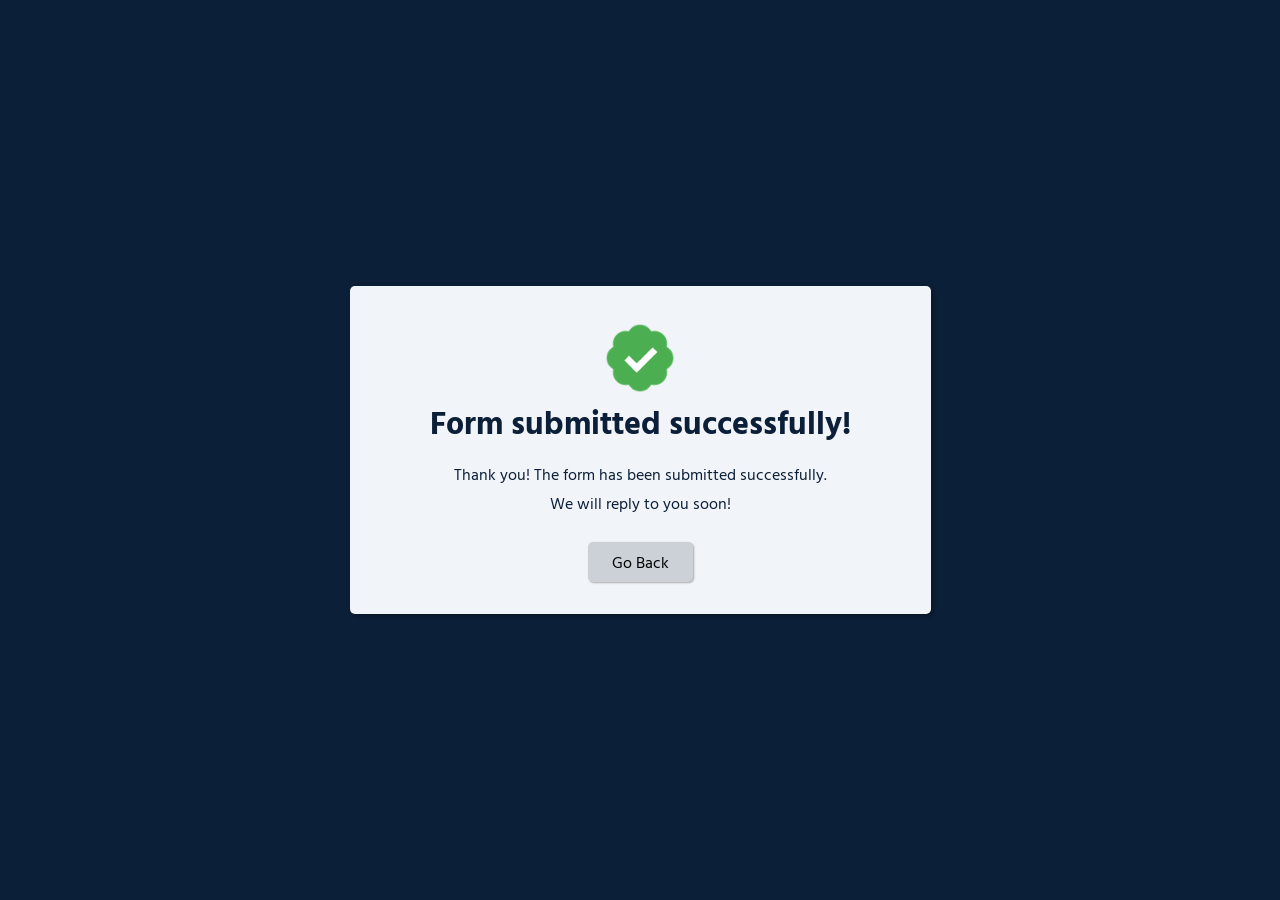
==== thanks.html @ 5da5fb2c "added sidebar icons, resolve sidebar links click issue, added web3forms backend for forms handling, " ====
<!DOCTYPE html>
<html>
  <head>
    
    <link href="https://fonts.googleapis.com/css2?family=Hind+Vadodara:wght@300;400;500;600&family=IBM+Plex+Mono:wght@100;200;300;400&family=Space+Grotesk:wght@400;500;700;800;900&display=swap" rel="stylesheet">
    <style>
      .hind-vadodara {
        font-family: "Hind Vadodara", sans-serif;
        font-style: normal;
      }
      *{
        box-sizing: border-box;
        margin: 0;
        text-decoration: none;
      }
      body {
        
        font-family: "Hind Vadodara", sans-serif;
        background-color: #0c1f38;
        display: flex;
        min-height: 100vh;
        justify-content: center;
        align-items: center;
      }
      .thank-you-box {
        display: flex;
        flex-direction: column;
        justify-content: center;
        align-items: center;
        max-width: 50em;
        padding: 2em 5em;
        border-radius: 5px;
        box-shadow: 2px 2px 4px rgba(0, 0, 0, 0.3);
        background-color: #f1f4f8;
        color: #0c1f38;
      }
      img {
        width: 80px;
      }
      .heading {margin-bottom: 0.5em;}
      .small-text {margin-bottom: 0.3em;}
      .reply-soon {margin-bottom: 1.7em;}
      a {
        background-color: #cbd1d7;
        border: none;
        padding: 0.5em 1.5em;
        border-radius: 5px;
        font-size: 1rem;
        box-shadow: 1px 1px 2px rgba(0, 0, 0, 0.3);
        color: black;
        transition: padding 0.2s ease-in-out;
      }
      a:hover {padding: 0.5em 2.1em;}
    </style>
  </head>
  <body>
    <div class="thank-you-box">
      <img src="./images/icons/green-tick.png" alt="a green tick icon"></img>
      <h1 class="heading">
        Form submitted successfully!
      </h1>
      <p class="small-text">
        Thank you! The form has been submitted successfully.
      </p>
      <p class="reply-soon">
        We will reply to you soon!
      </p>
      <a href="index.html">
        Go Back
      </a>
    </div>

  </body>
</html>
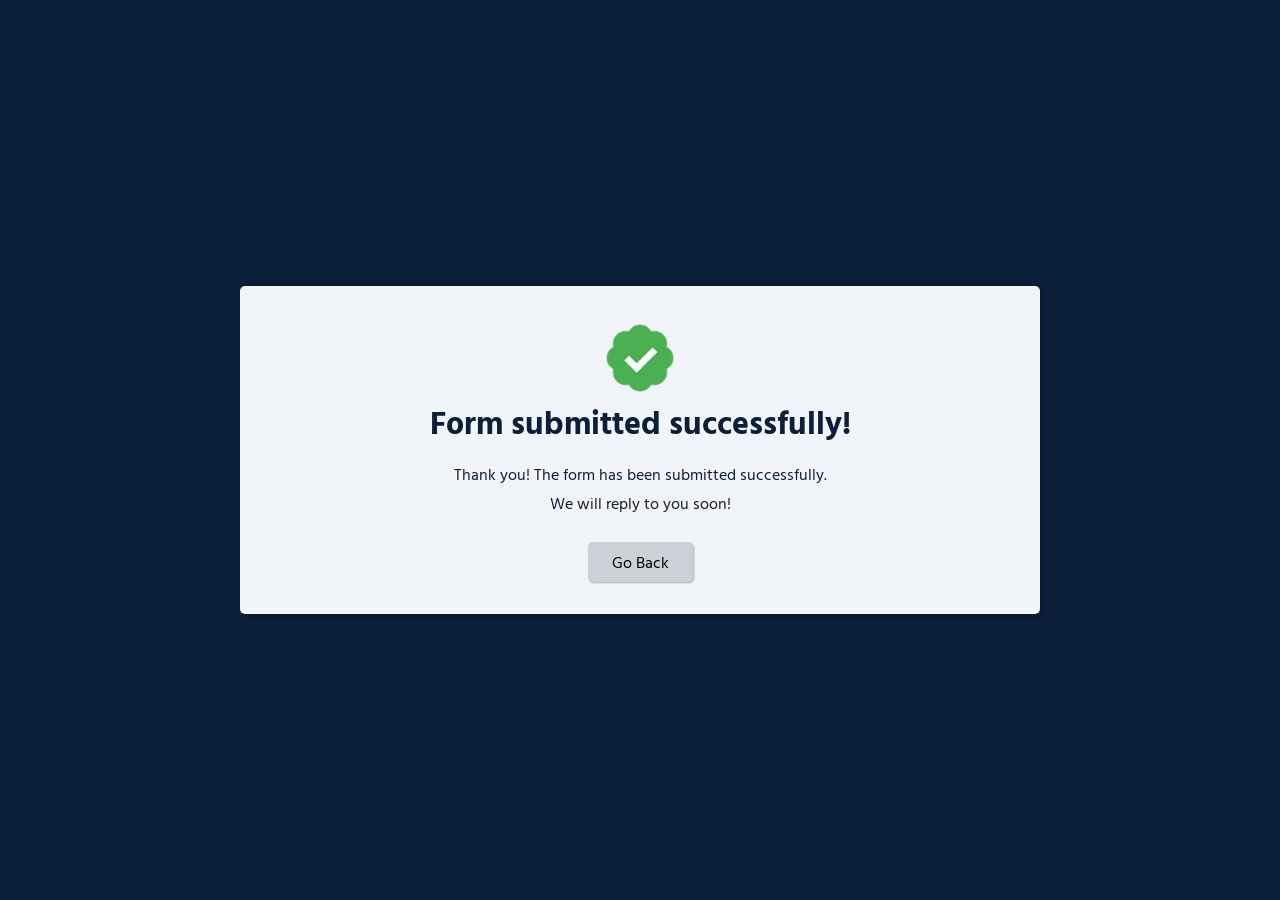
==== commit 93c34db5: "put thanks message in the middle, added dark theme js code, added half css colors for dark theme" ====
--- a/thanks.html
+++ b/thanks.html
@@ -1,7 +1,7 @@
 <!DOCTYPE html>
 <html>
   <head>
-    
+     <meta name="viewport" content="width=device-width, initial-scale=1.0">
     <link href="https://fonts.googleapis.com/css2?family=Hind+Vadodara:wght@300;400;500;600&family=IBM+Plex+Mono:wght@100;200;300;400&family=Space+Grotesk:wght@400;500;700;800;900&display=swap" rel="stylesheet">
     <style>
       .hind-vadodara {
@@ -12,13 +12,18 @@
         box-sizing: border-box;
         margin: 0;
         text-decoration: none;
+        font-family: "Hind Vadodara", sans-serif;
       }
-      body {
+      html, body {
+      
         
-        font-family: "Hind Vadodara", sans-serif;
+      }
+      .background-div {
         background-color: #0c1f38;
         display: flex;
-        min-height: 100vh;
+        height: 100vh;
+        height: 100svh;
+        width: 100%;
         justify-content: center;
         align-items: center;
       }
@@ -28,6 +33,7 @@
         justify-content: center;
         align-items: center;
         max-width: 50em;
+        width: 90%;
         padding: 2em 5em;
         border-radius: 5px;
         box-shadow: 2px 2px 4px rgba(0, 0, 0, 0.3);
@@ -37,9 +43,9 @@
       img {
         width: 80px;
       }
-      .heading {margin-bottom: 0.5em;}
-      .small-text {margin-bottom: 0.3em;}
-      .reply-soon {margin-bottom: 1.7em;}
+      .heading {margin-bottom: 0.5em; text-align: center;}
+      .small-text {margin-bottom: 0.3em; text-align: center;}
+      .reply-soon {margin-bottom: 1.7em; text-align: center;}
       a {
         background-color: #cbd1d7;
         border: none;
@@ -51,9 +57,19 @@
         transition: padding 0.2s ease-in-out;
       }
       a:hover {padding: 0.5em 2.1em;}
+
+      @media (max-width: 500px) {
+        .thank-you-box{
+        padding: 2em 1.5em;
+        }
+        .heading {
+          font-size: 1.5rem;
+        }
+      }
     </style>
   </head>
   <body>
+    <div class="background-div">
     <div class="thank-you-box">
       <img src="./images/icons/green-tick.png" alt="a green tick icon"></img>
       <h1 class="heading">
@@ -69,6 +85,7 @@
         Go Back
       </a>
     </div>
+    </div>
 
   </body>
 </html>
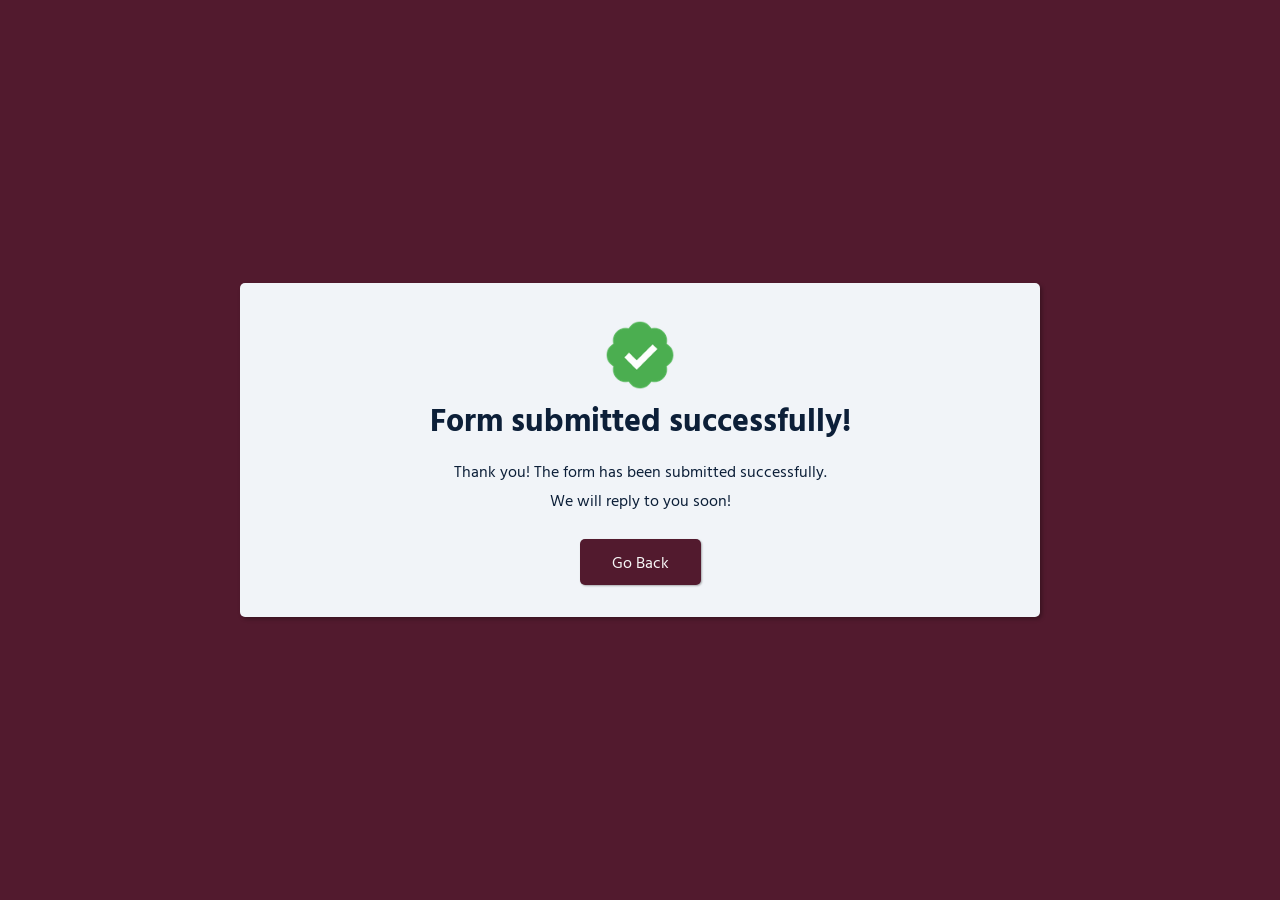
==== commit 9500eaac: "updated thank you page with new branding" ====
--- a/thanks.html
+++ b/thanks.html
@@ -19,7 +19,7 @@
         
       }
       .background-div {
-        background-color: #0c1f38;
+        background-color: #521A2E;
         display: flex;
         height: 100vh;
         height: 100svh;
@@ -47,13 +47,13 @@
       .small-text {margin-bottom: 0.3em; text-align: center;}
       .reply-soon {margin-bottom: 1.7em; text-align: center;}
       a {
-        background-color: #cbd1d7;
+        background-color: #521A2E;
         border: none;
-        padding: 0.5em 1.5em;
+        padding: 0.7em 2em;
         border-radius: 5px;
         font-size: 1rem;
         box-shadow: 1px 1px 2px rgba(0, 0, 0, 0.3);
-        color: black;
+        color: rgb(247, 247, 247);
         transition: padding 0.2s ease-in-out;
       }
       a:hover {padding: 0.5em 2.1em;}
@@ -82,7 +82,7 @@
         We will reply to you soon!
       </p>
       <a href="index.html">
-        Go Back
+        Go  Back
       </a>
     </div>
     </div>
